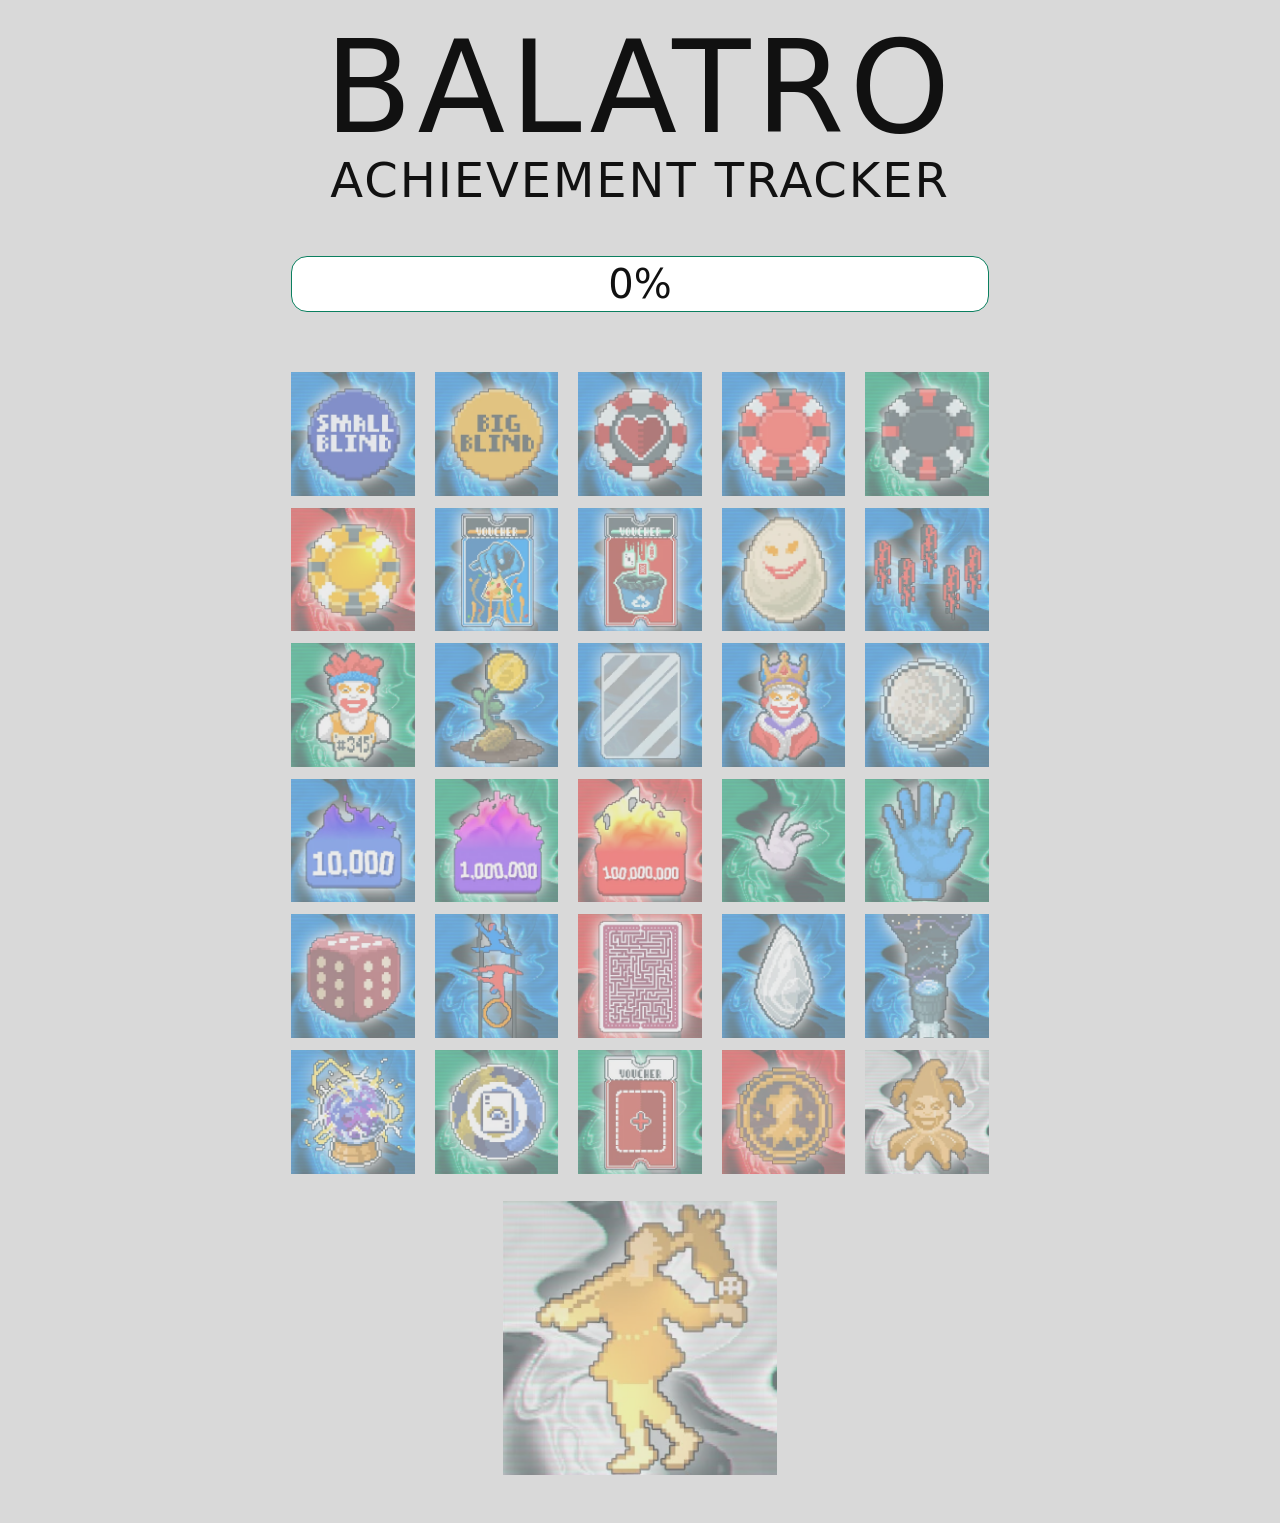
==== frontend/index.html @ c84fbc43 "Moving all the files. And making the site look better with a header text." ====
<!DOCTYPE html>
<html lang="en">
<head>
    <meta charset="UTF-8">
    <meta name="viewport" content="width=device-width, initial-scale=1.0">
    <title>Balatro Achievement Tracker</title>
    <link rel="stylesheet" href="css/style.css">
    <link rel="stylesheet" href="css/progress.css">
</head>
<body>
    <main class="page">
        <header class="title">
            <h1>Balatro</h1>
            <p>Achievement Tracker</p>
        </header>
        <div class="progress" role="progressbar" aria-label="Achievements completed" aria-valuemin="0" aria-valuemax="100" aria-valuenow="0">
            <div class="progress-fill"></div>
            <span class="progress-text">0%</span>
        </div>
        <div class="grid">
            <button type="button" aria-pressed="false">
                <img src="assets/achievements/Bal_01.webp" alt="Ante Up!" class="image">
            </button>
            <button type="button" aria-pressed="false">
                <img src="assets/achievements/Bal_02.webp" alt="Ante Upper!" class="image">
            </button>
            <button type="button" aria-pressed="false">
                <img src="assets/achievements/Bal_03.webp" alt="Heads Up" class="image">
            </button>
            <button type="button" aria-pressed="false">
                <img src="assets/achievements/Bal_04.webp" alt="Low Stakes" class="image">
            </button>
            <button type="button" aria-pressed="false">
                <img src="assets/achievements/Bal_05.webp" alt="Mid Stakes" class="image">
            </button>
            <button type="button" aria-pressed="false">
                <img src="assets/achievements/Bal_06.webp" alt="High Stakes" class="image">
            </button>
            <button type="button" aria-pressed="false">
                <img src="assets/achievements/Bal_07.webp" alt="Card Player" class="image">
            </button>
            <button type="button" aria-pressed="false">
                <img src="assets/achievements/Bal_08.webp" alt="Card Discarder" class="image">
            </button>
            <button type="button" aria-pressed="false">
                <img src="assets/achievements/Bal_09.webp" alt="Nest Egg" class="image">
            </button>
            <button type="button" aria-pressed="false">
                <img src="assets/achievements/Bal_10.webp" alt="Flushed" class="image">
            </button>
            <button type="button" aria-pressed="false">
                <img src="assets/achievements/Bal_11.webp" alt="Speedrunner" class="image">
            </button>
            <button type="button" aria-pressed="false">
                <img src="assets/achievements/Bal_12.webp" alt="ROI" class="image">
            </button>
            <button type="button" aria-pressed="false">
                <img src="assets/achievements/Bal_13.webp" alt="Shattered" class="image">
            </button>
            <button type="button" aria-pressed="false">
                <img src="assets/achievements/Bal_14.webp" alt="Royale" class="image">
            </button>
            <button type="button" aria-pressed="false">
                <img src="assets/achievements/Bal_15.webp" alt="Retrograde" class="image">
            </button>
            <button type="button" aria-pressed="false">
                <img src="assets/achievements/Bal_16.webp" alt="10K" class="image">
            </button>
            <button type="button" aria-pressed="false">
                <img src="assets/achievements/Bal_17.webp" alt="1,000K" class="image">
            </button>
            <button type="button" aria-pressed="false">
                <img src="assets/achievements/Bal_18.webp" alt="100,000K" class="image">
            </button>
            <button type="button" aria-pressed="false">
                <img src="assets/achievements/Bal_19.webp" alt="Tiny Hands" class="image">
            </button>
            <button type="button" aria-pressed="false">
                <img src="assets/achievements/Bal_20.webp" alt="Big Hands" class="image">
            </button>
            <button type="button" aria-pressed="false">
                <img src="assets/achievements/Bal_21.webp" alt="You Get What You Get" class="image">
            </button>
            <button type="button" aria-pressed="false">
                <img src="assets/achievements/Bal_22.webp" alt="Rule Bender" class="image">
            </button>
            <button type="button" aria-pressed="false">
                <img src="assets/achievements/Bal_23.webp" alt="Rule Breaker" class="image">
            </button>
            <button type="button" aria-pressed="false">
                <img src="assets/achievements/Bal_24.webp" alt="Legendary" class="image">
            </button>
            <button type="button" aria-pressed="false">
                <img src="assets/achievements/Bal_25.webp" alt="Astronomy" class="image">
            </button>
            <button type="button" aria-pressed="false">
                <img src="assets/achievements/Bal_26.webp" alt="Cartomancy" class="image">
            </button>
            <button type="button" aria-pressed="false">
                <img src="assets/achievements/Bal_27.webp" alt="Clairvoyance" class="image">
            </button>
            <button type="button" aria-pressed="false">
                <img src="assets/achievements/Bal_28.webp" alt="Extreme Couponer" class="image">
            </button>
            <button type="button" aria-pressed="false">
                <img src="assets/achievements/Bal_29.webp" alt="Completionist" class="image">
            </button>
            <button type="button" aria-pressed="false">
                <img src="assets/achievements/Bal_30.webp" alt="Completionist+" class="image">
            </button>
            <!-- The last achievement gets a big tile of its own (see .final in style.css). -->
            <button type="button" aria-pressed="false" class="final">
                <img src="assets/achievements/Bal_31.webp" alt="Completionist++" class="image">
            </button>
        </div>
    </main>
    <!-- progress.js must load first, because onclick.js uses its updateProgress function. -->
    <script src="js/progress.js"></script>
    <script src="js/onclick.js"></script>
</body>
</html>
---- frontend/css/style.css ----
/* Colours taken from the Figma design, stored once so they're easy to change. */
:root {
    --background: #d9d9d9;
    --text: #111111;
    --green: #0b7f5f;
    --white: #ffffff;
}

/* Make width/height include padding and borders (a common CSS reset). */
*,
*::before,
*::after {
    box-sizing: border-box;
}

body {
    margin: 0;
    background-color: var(--background);
    color: var(--text);
    font-family: Inter, system-ui, -apple-system, "Segoe UI", Roboto, sans-serif;
}

/* One centred column that holds the title, progress bar and grid. */
.page {
    width: 100%;
    max-width: 730px;
    margin: 0 auto;
    padding: 24px 16px 48px;
}

/* ---------- Title ---------- */
.title {
    text-align: center;
    text-transform: uppercase;
    margin-bottom: 48px;
}

.title h1 {
    margin: 0;
    font-weight: 400;
    font-size: clamp(56px, 18vw, 128px);
    line-height: 1;
    letter-spacing: 0.04em;
}

.title p {
    margin: 0;
    font-size: clamp(22px, 6.5vw, 48px);
    letter-spacing: 0.04em;
}

/* ---------- Achievement grid ---------- */
.grid {
    display: grid;
    grid-template-columns: repeat(5, 1fr);
    gap: 12px 20px; /* row gap, column gap */
}

.grid button {
    padding: 0;
    border: none;
    background: none;
    cursor: pointer;
    opacity: 0.5; /* not completed yet: faded */
}

/* Completionist++ sits on its own row in the middle 3 of the 5 columns.
   Grid lines are numbered 1 to 6, so "2 / 5" means "start at line 2, stop at line 5".
   The tile then only uses 2/3 of that space, and justify-self keeps it centred. */
.grid button.final {
    grid-column: 2 / 5;
    width: 66.667%;
    justify-self: center;
    margin-top: 15px;
}

.grid button.completed {
    opacity: 1;
}

/* Show a clear outline when someone uses the keyboard (Tab key) to move around. */
.grid button:focus-visible {
    outline: 3px solid var(--green);
    outline-offset: 2px;
}

.image {
    display: block;
    width: 100%;
    height: auto;
    aspect-ratio: 1 / 1;
}
---- frontend/css/progress.css ----
/* Styles for the progress bar at the top of the page.
   The colour variables (--green, --white) are defined in style.css. */
.progress {
    position: relative;
    height: 56px;
    margin-bottom: 60px;
    background-color: var(--white);
    border: 1px solid var(--green);
    border-radius: 16px;
    overflow: hidden; /* keeps the green fill inside the rounded corners */
}

.progress-fill {
    height: 100%;
    width: 0%; /* JavaScript changes this as achievements are checked off */
    background-color: var(--green);
    transition: width 0.3s ease;
}

/* The percentage sits on top of the bar, centred. */
.progress-text {
    position: absolute;
    inset: 0;
    display: flex;
    align-items: center;
    justify-content: center;
    font-size: 40px;
}
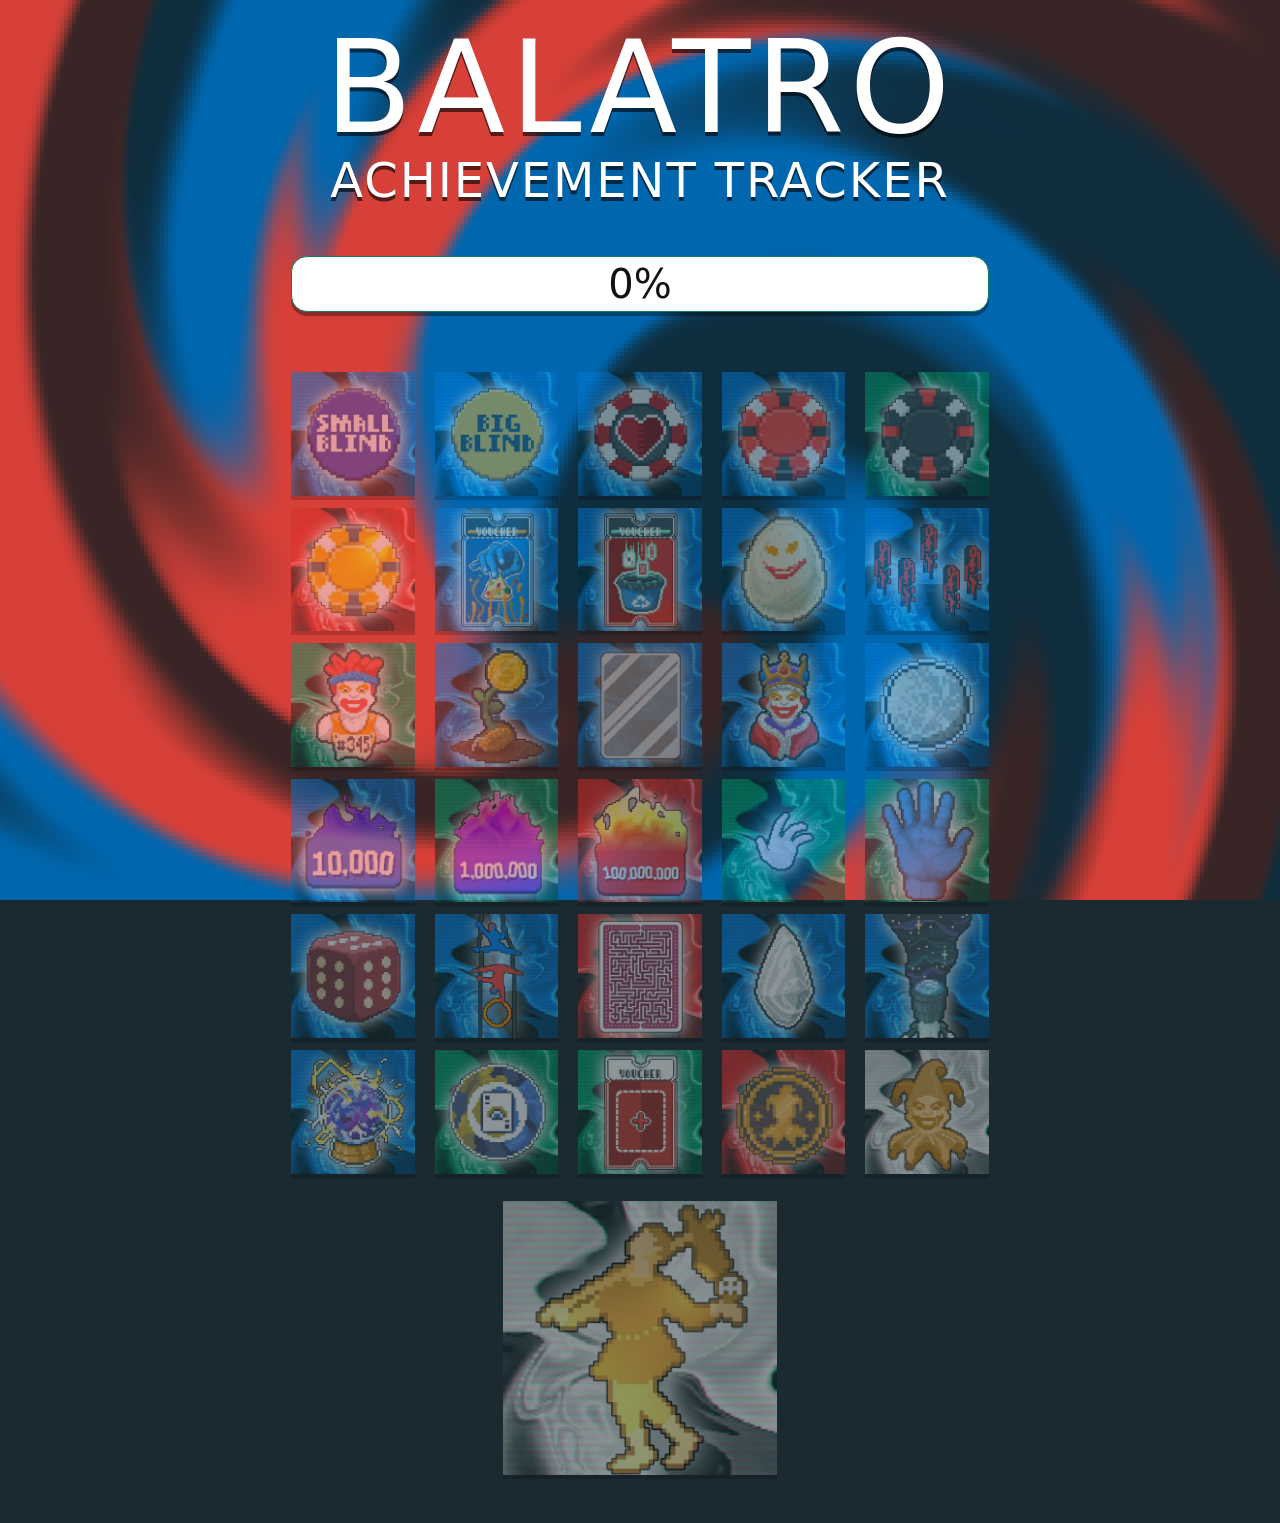
==== commit af8b6d2d: "Adding a background an some extra styling to the site." ====
--- a/frontend/index.html
+++ b/frontend/index.html
@@ -6,8 +6,13 @@
     <title>Balatro Achievement Tracker</title>
     <link rel="stylesheet" href="css/style.css">
     <link rel="stylesheet" href="css/progress.css">
+    <link rel="stylesheet" href="css/popup.css">
+    <link rel="stylesheet" href="css/background.css">
 </head>
 <body>
+    <!-- The animated swirl behind the page, drawn by background.js.
+         aria-hidden hides it from screen readers because it's only decoration. -->
+    <canvas class="background" aria-hidden="true"></canvas>
     <main class="page">
         <header class="title">
             <h1>Balatro</h1>
@@ -18,104 +23,123 @@
             <span class="progress-text">0%</span>
         </div>
         <div class="grid">
-            <button type="button" aria-pressed="false">
+            <button type="button" aria-haspopup="dialog">
                 <img src="assets/achievements/Bal_01.webp" alt="Ante Up!" class="image">
             </button>
-            <button type="button" aria-pressed="false">
+            <button type="button" aria-haspopup="dialog">
                 <img src="assets/achievements/Bal_02.webp" alt="Ante Upper!" class="image">
             </button>
-            <button type="button" aria-pressed="false">
+            <button type="button" aria-haspopup="dialog">
                 <img src="assets/achievements/Bal_03.webp" alt="Heads Up" class="image">
             </button>
-            <button type="button" aria-pressed="false">
+            <button type="button" aria-haspopup="dialog">
                 <img src="assets/achievements/Bal_04.webp" alt="Low Stakes" class="image">
             </button>
-            <button type="button" aria-pressed="false">
+            <button type="button" aria-haspopup="dialog">
                 <img src="assets/achievements/Bal_05.webp" alt="Mid Stakes" class="image">
             </button>
-            <button type="button" aria-pressed="false">
+            <button type="button" aria-haspopup="dialog">
                 <img src="assets/achievements/Bal_06.webp" alt="High Stakes" class="image">
             </button>
-            <button type="button" aria-pressed="false">
+            <button type="button" aria-haspopup="dialog">
                 <img src="assets/achievements/Bal_07.webp" alt="Card Player" class="image">
             </button>
-            <button type="button" aria-pressed="false">
+            <button type="button" aria-haspopup="dialog">
                 <img src="assets/achievements/Bal_08.webp" alt="Card Discarder" class="image">
             </button>
-            <button type="button" aria-pressed="false">
+            <button type="button" aria-haspopup="dialog">
                 <img src="assets/achievements/Bal_09.webp" alt="Nest Egg" class="image">
             </button>
-            <button type="button" aria-pressed="false">
+            <button type="button" aria-haspopup="dialog">
                 <img src="assets/achievements/Bal_10.webp" alt="Flushed" class="image">
             </button>
-            <button type="button" aria-pressed="false">
+            <button type="button" aria-haspopup="dialog">
                 <img src="assets/achievements/Bal_11.webp" alt="Speedrunner" class="image">
             </button>
-            <button type="button" aria-pressed="false">
+            <button type="button" aria-haspopup="dialog">
                 <img src="assets/achievements/Bal_12.webp" alt="ROI" class="image">
             </button>
-            <button type="button" aria-pressed="false">
+            <button type="button" aria-haspopup="dialog">
                 <img src="assets/achievements/Bal_13.webp" alt="Shattered" class="image">
             </button>
-            <button type="button" aria-pressed="false">
+            <button type="button" aria-haspopup="dialog">
                 <img src="assets/achievements/Bal_14.webp" alt="Royale" class="image">
             </button>
-            <button type="button" aria-pressed="false">
+            <button type="button" aria-haspopup="dialog">
                 <img src="assets/achievements/Bal_15.webp" alt="Retrograde" class="image">
             </button>
-            <button type="button" aria-pressed="false">
+            <button type="button" aria-haspopup="dialog">
                 <img src="assets/achievements/Bal_16.webp" alt="10K" class="image">
             </button>
-            <button type="button" aria-pressed="false">
+            <button type="button" aria-haspopup="dialog">
                 <img src="assets/achievements/Bal_17.webp" alt="1,000K" class="image">
             </button>
-            <button type="button" aria-pressed="false">
+            <button type="button" aria-haspopup="dialog">
                 <img src="assets/achievements/Bal_18.webp" alt="100,000K" class="image">
             </button>
-            <button type="button" aria-pressed="false">
+            <button type="button" aria-haspopup="dialog">
                 <img src="assets/achievements/Bal_19.webp" alt="Tiny Hands" class="image">
             </button>
-            <button type="button" aria-pressed="false">
+            <button type="button" aria-haspopup="dialog">
                 <img src="assets/achievements/Bal_20.webp" alt="Big Hands" class="image">
             </button>
-            <button type="button" aria-pressed="false">
+            <button type="button" aria-haspopup="dialog">
                 <img src="assets/achievements/Bal_21.webp" alt="You Get What You Get" class="image">
             </button>
-            <button type="button" aria-pressed="false">
+            <button type="button" aria-haspopup="dialog">
                 <img src="assets/achievements/Bal_22.webp" alt="Rule Bender" class="image">
             </button>
-            <button type="button" aria-pressed="false">
+            <button type="button" aria-haspopup="dialog">
                 <img src="assets/achievements/Bal_23.webp" alt="Rule Breaker" class="image">
             </button>
-            <button type="button" aria-pressed="false">
+            <button type="button" aria-haspopup="dialog">
                 <img src="assets/achievements/Bal_24.webp" alt="Legendary" class="image">
             </button>
-            <button type="button" aria-pressed="false">
+            <button type="button" aria-haspopup="dialog">
                 <img src="assets/achievements/Bal_25.webp" alt="Astronomy" class="image">
             </button>
-            <button type="button" aria-pressed="false">
+            <button type="button" aria-haspopup="dialog">
                 <img src="assets/achievements/Bal_26.webp" alt="Cartomancy" class="image">
             </button>
-            <button type="button" aria-pressed="false">
+            <button type="button" aria-haspopup="dialog">
                 <img src="assets/achievements/Bal_27.webp" alt="Clairvoyance" class="image">
             </button>
-            <button type="button" aria-pressed="false">
+            <button type="button" aria-haspopup="dialog">
                 <img src="assets/achievements/Bal_28.webp" alt="Extreme Couponer" class="image">
             </button>
-            <button type="button" aria-pressed="false">
+            <button type="button" aria-haspopup="dialog">
                 <img src="assets/achievements/Bal_29.webp" alt="Completionist" class="image">
             </button>
-            <button type="button" aria-pressed="false">
+            <button type="button" aria-haspopup="dialog">
                 <img src="assets/achievements/Bal_30.webp" alt="Completionist+" class="image">
             </button>
             <!-- The last achievement gets a big tile of its own (see .final in style.css). -->
-            <button type="button" aria-pressed="false" class="final">
+            <button type="button" aria-haspopup="dialog" class="final">
                 <img src="assets/achievements/Bal_31.webp" alt="Completionist++" class="image">
             </button>
         </div>
     </main>
-    <!-- progress.js must load first, because onclick.js uses its updateProgress function. -->
+    <!-- The popup that opens when an achievement is clicked. It stays hidden until
+         onclick.js fills it in and calls showModal(). -->
+    <dialog class="popup" aria-labelledby="popup-name" tabindex="-1">
+        <div class="popup-content">
+            <button type="button" class="popup-close" aria-label="Close">X</button>
+            <img alt="" class="popup-image">
+            <h2 id="popup-name" class="popup-name"></h2>
+            <hr>
+            <p class="popup-description"></p>
+            <hr>
+            <p class="popup-tip"></p>
+            <hr>
+            <p class="popup-reward"></p>
+            <button type="button" class="popup-complete" aria-pressed="false">Complete</button>
+        </div>
+    </dialog>
+    <!-- Order matters: onclick.js uses achievements (from achievements.js)
+         and updateProgress (from progress.js), so those load first. -->
+    <script src="js/achievements.js"></script>
     <script src="js/progress.js"></script>
     <script src="js/onclick.js"></script>
+    <script src="js/background.js"></script>
 </body>
 </html>
--- a/frontend/css/style.css
+++ b/frontend/css/style.css
@@ -4,6 +4,11 @@
     --text: #111111;
     --green: #0b7f5f;
     --white: #ffffff;
+    /* Behind the swirl. You only see it if the swirl can't load. */
+    --page-background: #1b2a30;
+    /* The game's shadows are hard (not blurry) and drop straight down.
+       The parts are: 0 = no sideways shift, 4px = shift down, 0 = no blur, then the colour. */
+    --shadow: 0 4px 0 rgba(0, 0, 0, 0.35);
 }
 
 /* Make width/height include padding and borders (a common CSS reset). */
@@ -15,7 +20,7 @@
 
 body {
     margin: 0;
-    background-color: var(--background);
+    background-color: var(--page-background);
     color: var(--text);
     font-family: Inter, system-ui, -apple-system, "Segoe UI", Roboto, sans-serif;
 }
@@ -33,6 +38,8 @@
     text-align: center;
     text-transform: uppercase;
     margin-bottom: 48px;
+    color: var(--white); /* light text so it reads well on the dark swirl */
+    text-shadow: 0 4px 0 rgba(0, 0, 0, 0.6); /* a hard drop shadow, like the game's text */
 }
 
 .title h1 {
@@ -62,6 +69,8 @@
     background: none;
     cursor: pointer;
     opacity: 0.5; /* not completed yet: faded */
+    /* drop-shadow follows the shape of the image, unlike box-shadow which is always a box. */
+    filter: drop-shadow(var(--shadow));
 }
 
 /* Completionist++ sits on its own row in the middle 3 of the 5 columns.
@@ -78,9 +87,38 @@
     opacity: 1;
 }
 
+/* ---------- Hover animation ---------- */
+/* "transition" tells the browser to animate between the normal look and the hover
+   look instead of jumping straight there. 0.15s is quick enough to feel snappy. */
+.grid button {
+    transition: transform 0.15s ease, filter 0.15s ease;
+}
+
+/* "hover: hover" means "only on devices with a mouse". On phones there's no real
+   hover, and the tile would stay lifted after you tap it. */
+@media (hover: hover) {
+    /* Lift the tile up, make it a little bigger and tilt it, like picking up a card
+       in the game. The shadow moves further down so it looks higher off the page. */
+    .grid button:hover {
+        transform: translateY(-6px) scale(1.05) rotate(-2deg);
+        filter: drop-shadow(0 10px 0 rgba(0, 0, 0, 0.35));
+    }
+}
+
+/* People who turn on "reduce motion" get no movement, just the bigger shadow. */
+@media (prefers-reduced-motion: reduce) {
+    .grid button {
+        transition: none;
+    }
+
+    .grid button:hover {
+        transform: none;
+    }
+}
+
 /* Show a clear outline when someone uses the keyboard (Tab key) to move around. */
 .grid button:focus-visible {
-    outline: 3px solid var(--green);
+    outline: 3px solid var(--white); /* white shows up better than green on the swirl */
     outline-offset: 2px;
 }
 
--- a/frontend/css/progress.css
+++ b/frontend/css/progress.css
@@ -8,6 +8,7 @@
     border: 1px solid var(--green);
     border-radius: 16px;
     overflow: hidden; /* keeps the green fill inside the rounded corners */
+    box-shadow: var(--shadow); /* --shadow is defined in style.css */
 }
 
 .progress-fill {
--- a/frontend/css/popup.css
+++ b/frontend/css/popup.css
@@ -0,0 +1,109 @@
+/* Styles for the achievement popup (the <dialog> in index.html).
+   The colour variables (--background, --text, --green, --white) are defined in style.css. */
+
+/* The dialog itself has no padding, so every pixel of it is covered by .popup-content.
+   That's what lets onclick.js tell "clicked inside the box" apart from "clicked outside". */
+.popup {
+    width: min(90vw, 460px);
+    padding: 0;
+    border: none;
+    border-radius: 24px;
+    background-color: var(--background);
+    color: var(--text);
+    box-shadow: var(--shadow); /* --shadow is defined in style.css */
+}
+
+/* ::backdrop is the layer the browser puts between the popup and the page.
+   A see-through black makes the rest of the page look faded and darker. */
+/* The popup box gets focus when it opens (see openPopup in onclick.js), so the X
+   doesn't light up straight away. It doesn't need a focus outline of its own. */
+.popup:focus {
+    outline: none;
+}
+
+.popup::backdrop {
+    background-color: rgba(0, 0, 0, 0.75);
+}
+
+/* Stop the page behind from scrolling while the popup is open. */
+body:has(.popup[open]) {
+    overflow: hidden;
+}
+
+.popup-content {
+    position: relative; /* lets the X button be placed relative to this box */
+    display: flex;
+    flex-direction: column;
+    align-items: center;
+    gap: 14px;
+    padding: 28px;
+    text-align: center;
+    font-size: 24px;
+}
+
+.popup-image {
+    display: block;
+    width: 190px;
+    height: 190px;
+    image-rendering: pixelated; /* keeps the pixel art sharp instead of blurry */
+}
+
+.popup-name,
+.popup-content p {
+    margin: 0;
+    font-size: inherit;
+    font-weight: 400;
+}
+
+/* The dark lines between each section. */
+.popup-content hr {
+    width: 60%;
+    margin: 0;
+    border: none;
+    border-top: 3px solid var(--text);
+}
+
+/* ---------- X (close) button, top right ---------- */
+.popup-close {
+    position: absolute;
+    top: 16px;
+    right: 16px;
+    width: 46px;
+    height: 46px;
+    padding: 0;
+    border: 3px solid var(--text);
+    border-radius: 50%; /* turns the square into a circle */
+    background: none;
+    color: var(--text);
+    font-size: 22px;
+    line-height: 1;
+    cursor: pointer;
+}
+
+/* ---------- Complete button ---------- */
+.popup-complete {
+    margin-top: 8px;
+    padding: 10px 46px;
+    border: none;
+    border-radius: 6px;
+    background-color: var(--green);
+    color: var(--white);
+    font: inherit;
+    font-size: 20px;
+    font-weight: 700;
+    letter-spacing: 0.06em;
+    text-transform: uppercase;
+    box-shadow: var(--shadow);
+    cursor: pointer;
+}
+
+/* Once the achievement is done, the button turns grey. Clicking it again undoes it. */
+.popup-complete[aria-pressed="true"] {
+    background-color: #6b6b6b;
+}
+
+.popup-close:focus-visible,
+.popup-complete:focus-visible {
+    outline: 3px solid var(--green);
+    outline-offset: 2px;
+}
--- a/frontend/css/background.css
+++ b/frontend/css/background.css
@@ -0,0 +1,11 @@
+/* The canvas that js/background.js draws the animated swirl on. */
+.background {
+    position: fixed; /* stays put while the page scrolls */
+    inset: 0; /* stretch from every edge of the window */
+    width: 100%;
+    height: 100%;
+    z-index: -1; /* sit behind everything else on the page */
+    /* The canvas is drawn smaller than the screen and stretched up.
+       "pixelated" keeps the pixels sharp and blocky instead of blurry. */
+    image-rendering: pixelated;
+}
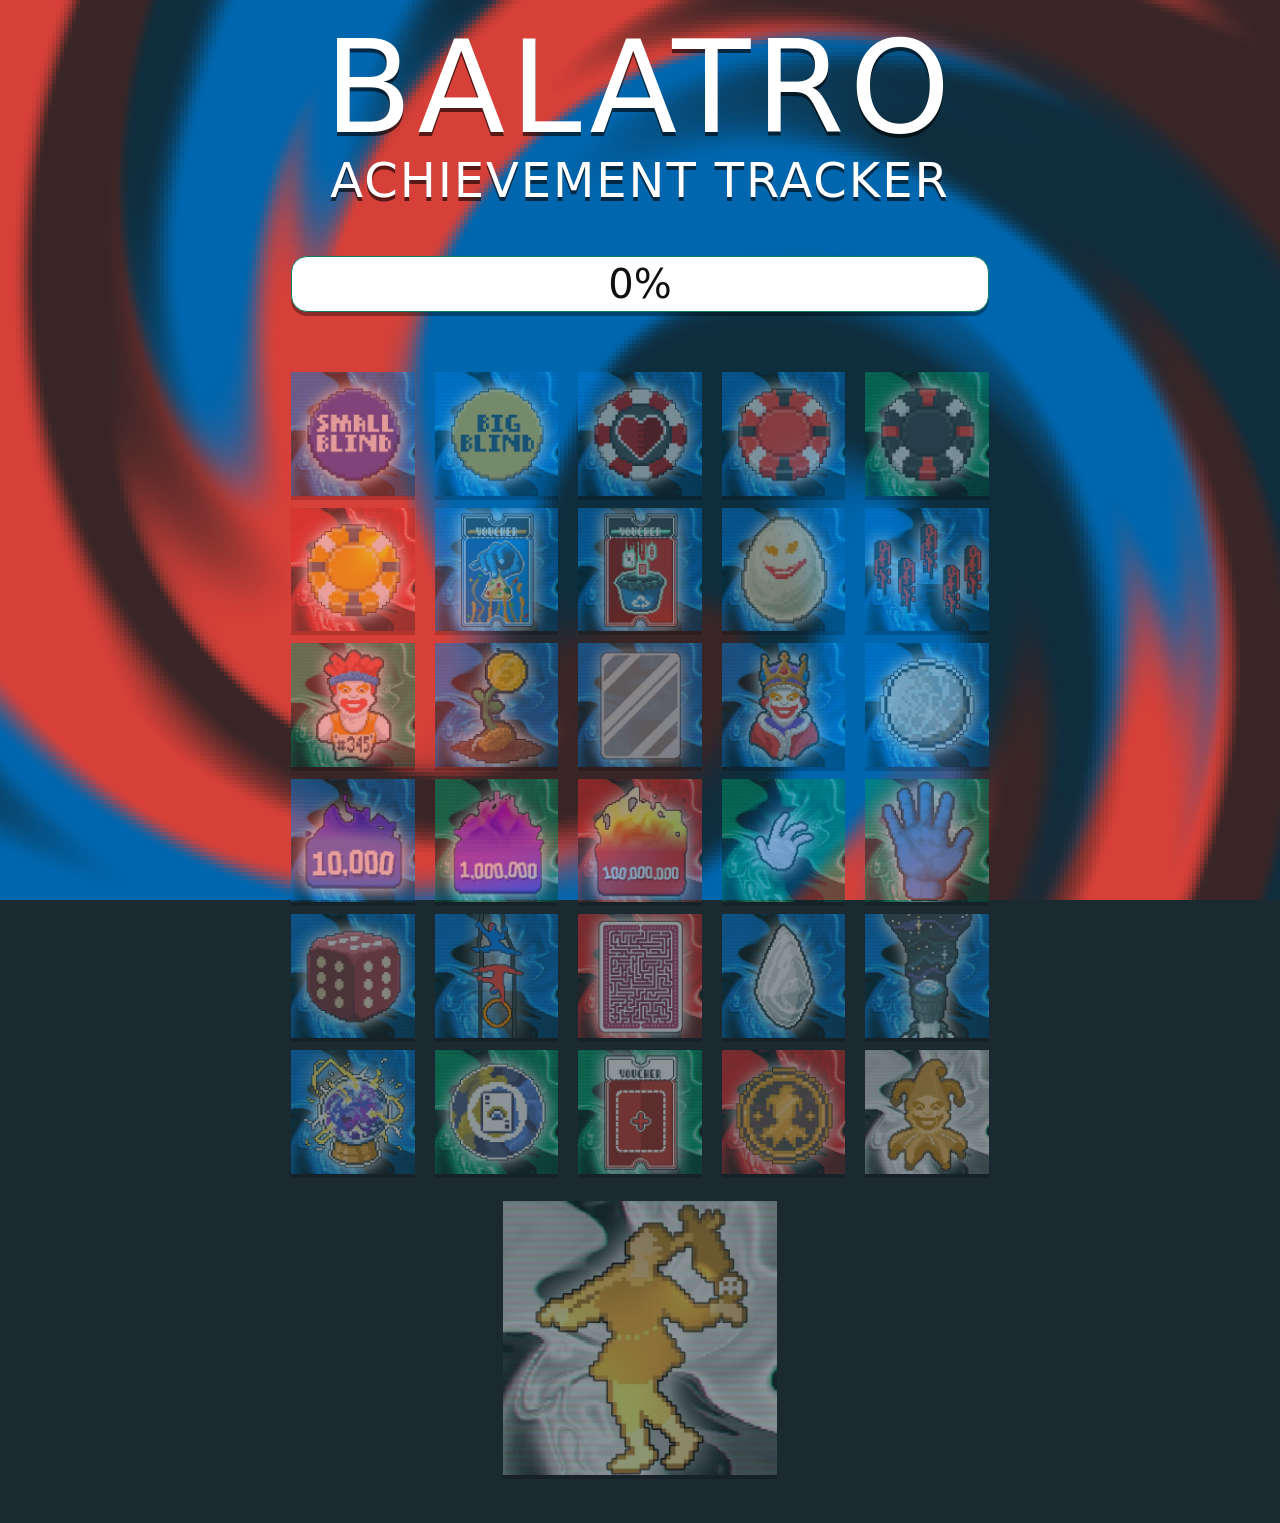
==== commit 1f886328: "Saving the achievement picked in local storage" ====
--- a/frontend/index.html
+++ b/frontend/index.html
@@ -139,6 +139,7 @@
          and updateProgress (from progress.js), so those load first. -->
     <script src="js/achievements.js"></script>
     <script src="js/progress.js"></script>
+    <script src="js/storage.js"></script>
     <script src="js/onclick.js"></script>
     <script src="js/background.js"></script>
 </body>
